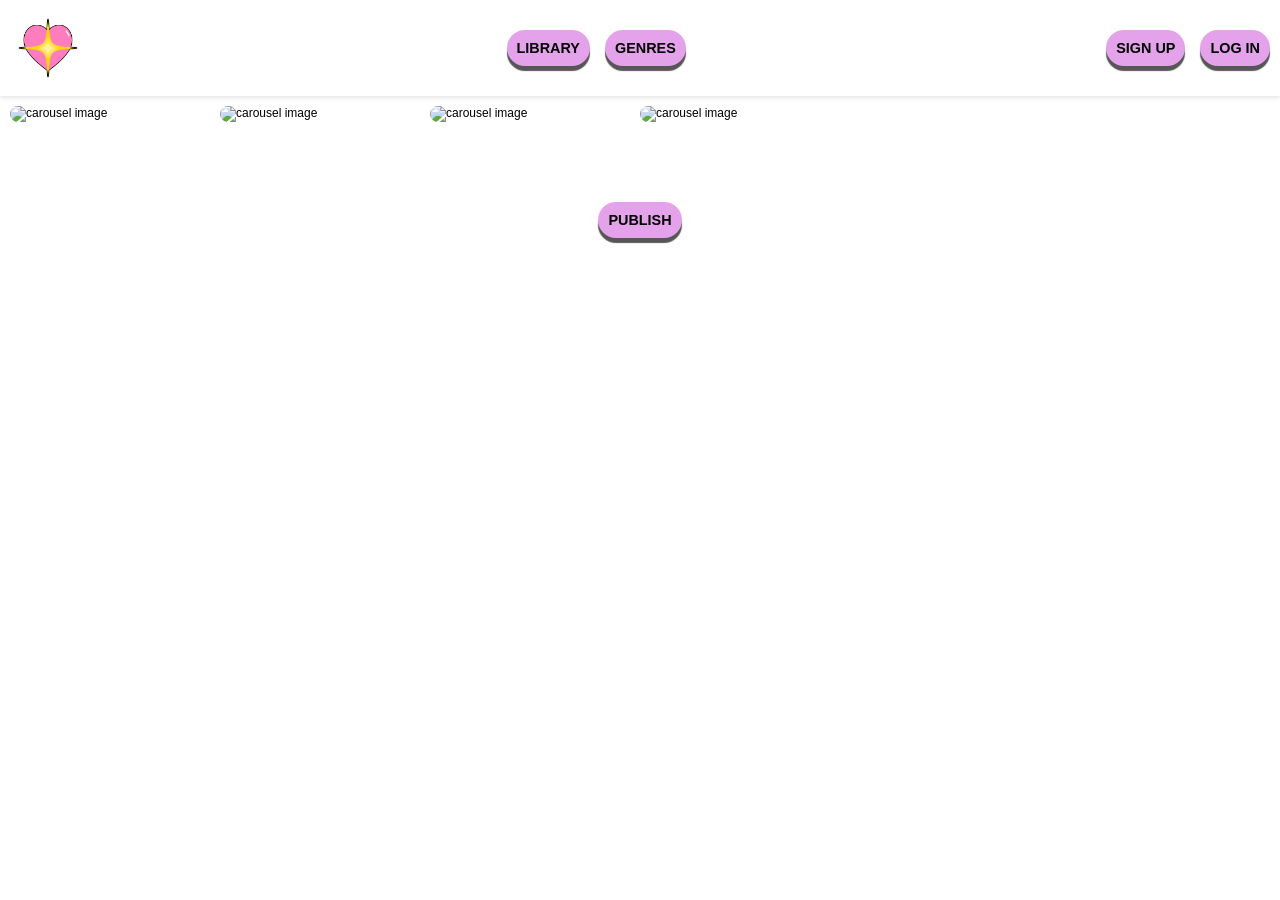
==== index.html @ db5f2ecc "new" ====
<!DOCTYPE HTML PUBLIC "-//W3C//DTD HTML 4.01 Transitional//EN"  "http://www.w3.org/TR/html4/loose.dtd">
<html>
<head>
<title>Club de bridge</title>
 <meta NAME="Author" CONTENT="M">
<meta HTTP-EQUIV="Content-Type" CONTENT="text/html; charset=utf-8">
  <!-- appel feuille de style -->
 <link href="style_op.css" type="text/css" rel="stylesheet" media="all">
</head>
<body>

<div class="header">
  <div class="logo">
    <img class="logo" src="logo.png" alt="logo">
  </div>

  <div class="button2">
    <a href="vue_listeadherents.php" class="button">LIBRARY</a>
    <a href="#" class="button">GENRES</a>
  </div>

  <div class="button1">
    <a href="signup.php" class="button">SIGN UP</a>  
    <a href="login.php" class="button">LOG IN</a>
  </div>
</div>

<div class="carousel">
  <img class="image" src="image.png" alt="carousel image">
  <img class="image" src="image.png" alt="carousel image">
  <img class="image" src="image.png" alt="carousel image">
  <img class="image" src="image.png" alt="carousel image">
</div>

<div class="publish-link">
  <a href="publish.php" class="button">PUBLISH</a>
</div>



</body>
</html>
---- style_op.css ----
body {
	font-family: Verdana, Arial, "sans serif";
	font-size: 12px;
	color: #000000;
	text-align: left;
	margin: 0px;
}

a {
	font-family: Arial, "sans serif";
	font-size: 1.10em;
	color: #000000;
	text-decoration: none;
}


a:hover {
	font-family: Arial, "sans serif";
	font-size: 1.10em;
	color: #d359a8;
	text-decoration: none;
}

p.erreur {
	/* définition du style message d'erreur */
	font-family: 'Franklin Gothic Medium', 'Arial Narrow', Arial, sans-serif;
	font-size: 1.50em;
	color: #9c3232;
	/* couleur : rouge */
	text-align: center;
	text-decoration: none;
}


p.resultat {
	/* définition du style message d'erreur */
	font-family: Arial, "sans serif";
	font-size: 1.50em;
	color: #000098;
	/* couleur : rouge */
	text-align: left;
	margin-left: 20px;
	text-decoration: none;
}

label {
	font-family: monospace, sans-serif;
	font-size: 1.20em;
	/* 120% de la taille standard */
	margin-left: 10px;
}

table {
	/* définition générale du style du tableau */
	border: 3px solid #6495ed;
	/* bordure du tableau : épaisseur, continue/pointillée (dotted), couleur */
	/*  border-collapse:collapse;   /* option qui fusionne les bordures du tableau aux bordures de cellules */
	width: 40%;
	/* largeur du tableau dans la page */
	margin: auto;
	/* marges automatiques : centrage par défaut */
	margin-top: 20px;
	background-color: #D0E3FA;
}

tr {
	/* table row : ligne de tableau */
	height: 20px;
	/* hauteur de ligne */

}

th {
	/* table header : 1ere ligne du tableau */
	font-family: monospace;
	font-size: 1.20em;
	/* 80% de la taille standard */
	text-align: center;
	/* centrage */
	border: 1px solid #000099;
	/* bordure du table header */
	width: 33%;
	/* largeur  */
	padding: 5px;
	/* marge interne  : peut être spécifiée différente au dessus et en dessous
						Avec padding-top: vous pouvez spécifier l'espace entre le contenu de l'élément et sa limite supérieure, etc. */
	background-color: #D0E3FA;
	background-image: url('sky.jpg');
	/* fond pour les cellules th */
}


td {
	/* table division : division de tableau, autrement dit "cellule" */
	font-family: verdana, sans-serif;
	font-size: 0.80em;
	/* 80% de la taille standard */
	width: 33%;
	/* suppose 3 colonnes */
	padding: 5px;
	text-align: center;
	vertical-align: middle;
	/*qui peut prendre les valeurs :  baseline | top | middle */
	background-color: #ffffff;
}

img.logo {
	width: 70px;
	height: auto;
	display: left;
	-ms-flex-align: center;
	margin: auto;
	padding: 3px;

}

h1.left-title {

	text-align: left;
	color: black;
	padding: 15px;
	display: inline-flex;
	-ms-flex-align: center;
	font-family: 'Franklin Gothic Medium', 'Arial Narrow', Arial, sans-serif;
}


h1.center-title {

	text-align: center;
	color: black;
	padding: 15px;
	display: inline-flex;
	-ms-flex-align: center;
	font-family: 'Franklin Gothic Medium', 'Arial Narrow', Arial, sans-serif;
}

.signup-form {
	display: flex;
	flex-direction: column;
	gap: 10px;
	justify-content: center;
	align-items: center;
}

.signup-fields {
	width: 50%;
	display: flex;
	flex-direction: row;
	flex-wrap: wrap;
	justify-content: space-between;
	align-items: center;
	margin-bottom: 5rem;
}

.sub1 {
	display: flex;
	flex-direction: column;
	gap: 5px;
	justify-content: flex-start;
	align-items: center
}

.sub2 {
	display: flex;
	flex-direction: column;
	gap: 5px;
	justify-content: flex-start;
}

.field-label {
	display: flex;
	flex-direction: column;
	gap: 5px;
	justify-content: center;
	width: 100%;
	align-items: start;
}

.field-label input {
	padding-left: 10px;
	font-size: 1rem;
	width: 100%;
	border-radius: 100px;
	height: 35px;
	font-family: 'Franklin Gothic Medium', 'Arial Narrow', Arial, sans-serif;
}

.publish,
.login,
.signup {
	margin: auto;
	padding: 10px;
	border: none;
	box-shadow: 0px 5px 1px #575656;
	background-color: #e3a2e9;
	border-radius: 100px;
	font-family: 'Franklin Gothic Medium', 'Arial Narrow', Arial, sans-serif;
	font-size: 1.20em;
	text-align: center;

}

.back {
	margin: auto;
	padding: 10px;
	box-shadow: 0px 5px 1px #575656;
	background-color: #d7bbeb;
	border-radius: 100px;
	font-family: 'Franklin Gothic Medium', 'Arial Narrow', Arial, sans-serif;
	font-size: 1.20em;
	text-align: center;
}

a.button {
	margin: auto;
	padding: 10px;
	box-shadow: 0px 5px 1px #575656;
	background-color: #e3a2e9;
	border-radius: 100px;
	font-family: 'Franklin Gothic Medium', 'Arial Narrow', Arial, sans-serif;
	font-size: 1.20em;
	text-align: center;

}

a {
	text-decoration: none;
}

.header {
	display: flex;
	justify-content: space-between;
	align-items: center;
	padding: 10px 10px;
	background-color: white;
	box-shadow: 0 2px 4px rgba(0, 0, 0, 0.1);
}


.logo {
	width: auto;
	height: auto;
	display: left;

}

.button1,
.button2 {
	display: flex;
	gap: 15px;
}

.button {
	background-color: #d493ff;
	color: black;
	font-weight: bold;
	font-family: sans-serif;
	border-radius: 20px;
	box-shadow: 2px 2px 4px rgba(151, 150, 150, 0.2);
	transition: transform 0.3s ease;
}


.publish-link:hover,
.signup:hover,
.back:hover,
.login:hover,
.button:hover {
	transform: scale(1.05);
}

.carousel {
	display: flex;
	overflow-x: auto;
	padding: 10px;
	gap: 10px;
}

.image {
	width: 200px;
	height: auto;
	border-radius: 10px;
}


.publish-link {
	text-align: center;
	margin-top: 20px;
	display: flex;
	padding: 50px;
	transition: transform 0.3s ease;
}

div.login-field {
	margin: auto;
	padding: 30px;
	width: 15%;
	box-shadow: 0px 5px 1px #a9a9a9;
	border-radius: 100px;
	font-family: 'Franklin Gothic Medium', 'Arial Narrow', Arial, sans-serif;
	font-size: 1.20em;
	text-align: left;
	background-color: #d7bbeb;
}

tr.login {
	height: 20px;
	width: 20%;
	color: white;
}

div.half {
	margin-left: 50%;
	font-family: 'Franklin Gothic Medium', 'Arial Narrow', Arial, sans-serif;
	font-size: 1.20em;
	text-align: left;
}
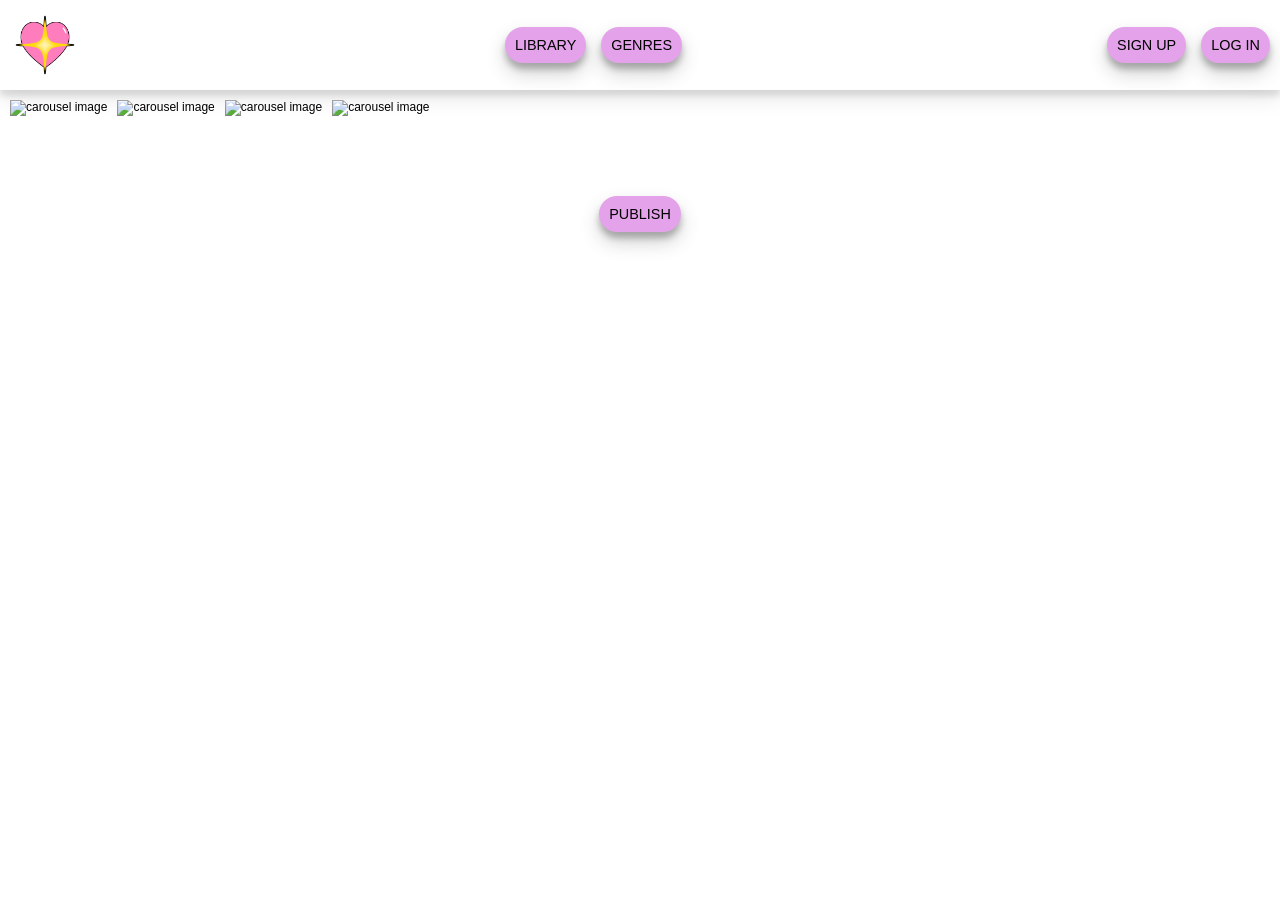
==== commit d8a1b637: "good" ====
--- a/index.html
+++ b/index.html
@@ -11,29 +11,29 @@
 
 <div class="header">
   <div class="logo">
-    <img class="logo" src="logo.png" alt="logo">
+    <img class="logo" src="./public/logo.png" alt="logo">
   </div>
 
   <div class="button2">
-    <a href="vue_listeadherents.php" class="button">LIBRARY</a>
-    <a href="#" class="button">GENRES</a>
+    <a href="library.php" class="button-pink">LIBRARY</a>
+    <a href="./views/genre.php" class="button-pink">GENRES</a>
   </div>
 
   <div class="button1">
-    <a href="signup.php" class="button">SIGN UP</a>  
-    <a href="login.php" class="button">LOG IN</a>
+    <a href="views/signup.php" class="button-pink">SIGN UP</a>  
+    <a href="login.html" class="button-pink">LOG IN</a>
   </div>
 </div>
 
 <div class="carousel">
-  <img class="image" src="image.png" alt="carousel image">
-  <img class="image" src="image.png" alt="carousel image">
-  <img class="image" src="image.png" alt="carousel image">
-  <img class="image" src="image.png" alt="carousel image">
+  <img src="image.png" alt="carousel image">
+  <img src="image.png" alt="carousel image">
+  <img src="image.png" alt="carousel image">
+  <img src="image.png" alt="carousel image">
 </div>
 
 <div class="publish-link">
-  <a href="publish.php" class="button">PUBLISH</a>
+  <a href="views/publish.php" class="button-pink">PUBLISH</a>
 </div>
 
 
--- a/style_op.css
+++ b/style_op.css
@@ -6,19 +6,13 @@
 	margin: 0px;
 }
 
+* {
+	font-family: 'Franklin Gothic Medium', 'Arial Narrow', Arial, sans-serif;
+}
+
 a {
-	font-family: Arial, "sans serif";
-	font-size: 1.10em;
-	color: #000000;
 	text-decoration: none;
-}
-
-
-a:hover {
-	font-family: Arial, "sans serif";
-	font-size: 1.10em;
-	color: #d359a8;
-	text-decoration: none;
+	transition: all 0.3s ease-in-out;
 }
 
 p.erreur {
@@ -68,25 +62,6 @@
 	height: 20px;
 	/* hauteur de ligne */
 
-}
-
-th {
-	/* table header : 1ere ligne du tableau */
-	font-family: monospace;
-	font-size: 1.20em;
-	/* 80% de la taille standard */
-	text-align: center;
-	/* centrage */
-	border: 1px solid #000099;
-	/* bordure du table header */
-	width: 33%;
-	/* largeur  */
-	padding: 5px;
-	/* marge interne  : peut être spécifiée différente au dessus et en dessous
-						Avec padding-top: vous pouvez spécifier l'espace entre le contenu de l'élément et sa limite supérieure, etc. */
-	background-color: #D0E3FA;
-	background-image: url('sky.jpg');
-	/* fond pour les cellules th */
 }
 
 
@@ -104,16 +79,6 @@
 	background-color: #ffffff;
 }
 
-img.logo {
-	width: 70px;
-	height: auto;
-	display: left;
-	-ms-flex-align: center;
-	margin: auto;
-	padding: 3px;
-
-}
-
 h1.left-title {
 
 	text-align: left;
@@ -134,6 +99,7 @@
 	-ms-flex-align: center;
 	font-family: 'Franklin Gothic Medium', 'Arial Narrow', Arial, sans-serif;
 }
+
 
 .signup-form {
 	display: flex;
@@ -186,25 +152,34 @@
 	font-family: 'Franklin Gothic Medium', 'Arial Narrow', Arial, sans-serif;
 }
 
-.publish,
-.login,
-.signup {
+.button-pink {
 	margin: auto;
 	padding: 10px;
+	color: black;
 	border: none;
-	box-shadow: 0px 5px 1px #575656;
+	box-shadow: rgba(0, 0, 0, 0.19) 0px 10px 20px, rgba(0, 0, 0, 0.23) 0px 6px 6px;
 	background-color: #e3a2e9;
 	border-radius: 100px;
 	font-family: 'Franklin Gothic Medium', 'Arial Narrow', Arial, sans-serif;
 	font-size: 1.20em;
 	text-align: center;
-
-}
-
-.back {
+	transition: all 0.1s ease-in-out;
+}
+
+.button-pink:hover {
+	transform: scale(1.1) !important;
+}
+
+.button-pink:active {
+	transform: scale(0.9) !important;
+	box-shadow: none;
+}
+
+.link-purple {
 	margin: auto;
 	padding: 10px;
-	box-shadow: 0px 5px 1px #575656;
+	color: black;
+	box-shadow: rgba(0, 0, 0, 0.19) 0px 10px 20px, rgba(0, 0, 0, 0.23) 0px 6px 6px;
 	background-color: #d7bbeb;
 	border-radius: 100px;
 	font-family: 'Franklin Gothic Medium', 'Arial Narrow', Arial, sans-serif;
@@ -212,37 +187,22 @@
 	text-align: center;
 }
 
-a.button {
-	margin: auto;
-	padding: 10px;
-	box-shadow: 0px 5px 1px #575656;
-	background-color: #e3a2e9;
-	border-radius: 100px;
-	font-family: 'Franklin Gothic Medium', 'Arial Narrow', Arial, sans-serif;
-	font-size: 1.20em;
-	text-align: center;
-
-}
-
-a {
-	text-decoration: none;
-}
-
 .header {
 	display: flex;
 	justify-content: space-between;
+	height: 70px;
 	align-items: center;
 	padding: 10px 10px;
 	background-color: white;
-	box-shadow: 0 2px 4px rgba(0, 0, 0, 0.1);
+	box-shadow: rgba(0, 0, 0, 0.078) 0px 10px 20px, rgba(0, 0, 0, 0.108) 0px 6px 6px;
 }
 
 
 .logo {
 	width: auto;
-	height: auto;
-	display: left;
-
+	height: 100%;
+	object-fit: contain;
+	align-self: left;
 }
 
 .button1,
@@ -257,17 +217,8 @@
 	font-weight: bold;
 	font-family: sans-serif;
 	border-radius: 20px;
-	box-shadow: 2px 2px 4px rgba(151, 150, 150, 0.2);
+	box-shadow: rgba(0, 0, 0, 0.19) 0px 10px 20px, rgba(0, 0, 0, 0.23) 0px 6px 6px;
 	transition: transform 0.3s ease;
-}
-
-
-.publish-link:hover,
-.signup:hover,
-.back:hover,
-.login:hover,
-.button:hover {
-	transform: scale(1.05);
 }
 
 .carousel {
@@ -292,11 +243,20 @@
 	transition: transform 0.3s ease;
 }
 
+.logo-publish {
+	width: 100%;
+	height: 70px;
+	align-items: center;
+	display: flex;
+	padding: 10px 10px;
+	justify-content: flex-start;
+}
+
 div.login-field {
 	margin: auto;
 	padding: 30px;
 	width: 15%;
-	box-shadow: 0px 5px 1px #a9a9a9;
+	box-shadow: rgba(0, 0, 0, 0.19) 0px 10px 20px, rgba(0, 0, 0, 0.23) 0px 6px 6px;
 	border-radius: 100px;
 	font-family: 'Franklin Gothic Medium', 'Arial Narrow', Arial, sans-serif;
 	font-size: 1.20em;
@@ -315,4 +275,38 @@
 	font-family: 'Franklin Gothic Medium', 'Arial Narrow', Arial, sans-serif;
 	font-size: 1.20em;
 	text-align: left;
+}
+
+.header2 {
+	display: flex;
+	height: 70px;
+	align-items: center;
+	padding: 10px 10px;
+	background-color: rgb(245, 222, 245);
+	box-shadow: rgba(0, 0, 0, 0.19) 0px 10px 20px, rgba(0, 0, 0, 0.23) 0px 6px 6px;
+}
+
+.container {
+	background-color: #77767641;
+	margin: auto;
+}
+
+.no-shadow {
+	box-shadow: none !important;
+}
+
+.header3 {
+	display: flex;
+	height: 10px;
+	justify-content: space-between;
+	gap: 10px;
+	overflow-x: auto;
+	align-items: center;
+	padding: 10px 10px;
+	background-color: rgb(250, 213, 230);
+}
+
+.bloc {
+	margin: auto;
+	font-family: 'Franklin Gothic Medium', 'Arial Narrow', Arial, sans-serif;
 }
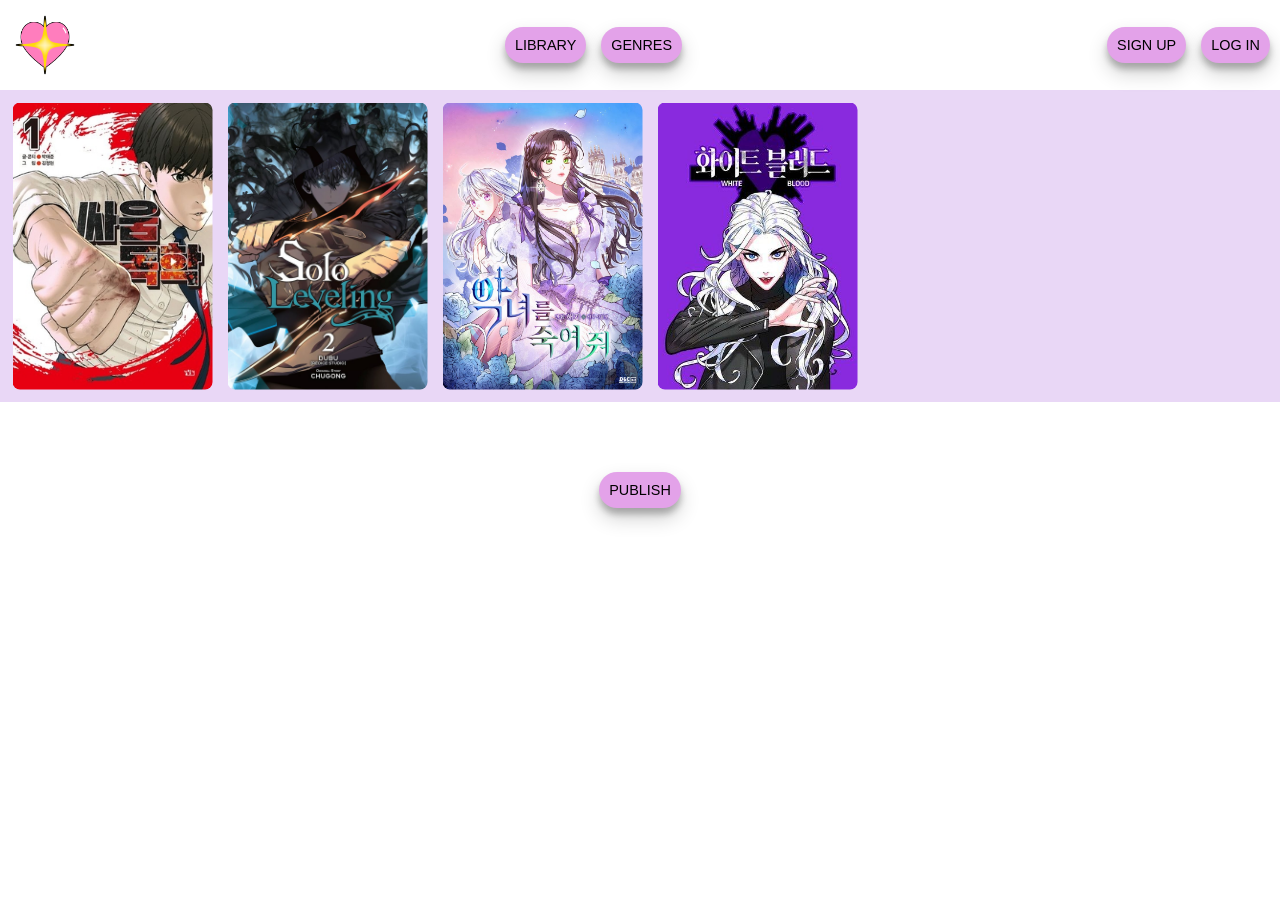
==== commit 4f420d98: "better" ====
--- a/index.html
+++ b/index.html
@@ -1,7 +1,7 @@
 <!DOCTYPE HTML PUBLIC "-//W3C//DTD HTML 4.01 Transitional//EN"  "http://www.w3.org/TR/html4/loose.dtd">
 <html>
 <head>
-<title>Club de bridge</title>
+<title>Webtoon</title>
  <meta NAME="Author" CONTENT="M">
 <meta HTTP-EQUIV="Content-Type" CONTENT="text/html; charset=utf-8">
   <!-- appel feuille de style -->
@@ -12,7 +12,7 @@
 <div class="header">
   <div class="logo">
     <img class="logo" src="./public/logo.png" alt="logo">
-  </div>
+</div>
 
   <div class="button2">
     <a href="library.php" class="button-pink">LIBRARY</a>
@@ -26,10 +26,10 @@
 </div>
 
 <div class="carousel">
-  <img src="image.png" alt="carousel image">
-  <img src="image.png" alt="carousel image">
-  <img src="image.png" alt="carousel image">
-  <img src="image.png" alt="carousel image">
+  <img class="default" src="./public/manhwa1.jpg" alt="carousel image">
+  <img class="default" src="./public/manhwa2.jpg" alt="carousel image">
+  <img class="default" src="./public/manhwa3.jpg" alt="carousel image">
+  <img class="default" src="./public/manhwa4.jpg" alt="carousel image">
 </div>
 
 <div class="publish-link">
--- a/style_op.css
+++ b/style_op.css
@@ -16,22 +16,18 @@
 }
 
 p.erreur {
-	/* définition du style message d'erreur */
 	font-family: 'Franklin Gothic Medium', 'Arial Narrow', Arial, sans-serif;
 	font-size: 1.50em;
 	color: #9c3232;
-	/* couleur : rouge */
 	text-align: center;
 	text-decoration: none;
 }
 
 
 p.resultat {
-	/* définition du style message d'erreur */
 	font-family: Arial, "sans serif";
 	font-size: 1.50em;
 	color: #000098;
-	/* couleur : rouge */
 	text-align: left;
 	margin-left: 20px;
 	text-decoration: none;
@@ -40,44 +36,17 @@
 label {
 	font-family: monospace, sans-serif;
 	font-size: 1.20em;
-	/* 120% de la taille standard */
 	margin-left: 10px;
 }
 
 table {
-	/* définition générale du style du tableau */
 	border: 3px solid #6495ed;
-	/* bordure du tableau : épaisseur, continue/pointillée (dotted), couleur */
-	/*  border-collapse:collapse;   /* option qui fusionne les bordures du tableau aux bordures de cellules */
 	width: 40%;
-	/* largeur du tableau dans la page */
-	margin: auto;
-	/* marges automatiques : centrage par défaut */
+	margin: auto;
 	margin-top: 20px;
 	background-color: #D0E3FA;
 }
 
-tr {
-	/* table row : ligne de tableau */
-	height: 20px;
-	/* hauteur de ligne */
-
-}
-
-
-td {
-	/* table division : division de tableau, autrement dit "cellule" */
-	font-family: verdana, sans-serif;
-	font-size: 0.80em;
-	/* 80% de la taille standard */
-	width: 33%;
-	/* suppose 3 colonnes */
-	padding: 5px;
-	text-align: center;
-	vertical-align: middle;
-	/*qui peut prendre les valeurs :  baseline | top | middle */
-	background-color: #ffffff;
-}
 
 h1.left-title {
 
@@ -90,16 +59,23 @@
 }
 
 
-h1.center-title {
-
+.center-title {
 	text-align: center;
 	color: black;
 	padding: 15px;
-	display: inline-flex;
-	-ms-flex-align: center;
-	font-family: 'Franklin Gothic Medium', 'Arial Narrow', Arial, sans-serif;
-}
-
+	float : center;
+
+}
+
+.form-group {
+	display: flex;
+	flex-direction: row;
+	gap: 5px;
+	justify-content: left;
+	align-items: right;
+	gap: 5px;
+	
+}
 
 .signup-form {
 	display: flex;
@@ -111,6 +87,7 @@
 
 .signup-fields {
 	width: 50%;
+	padding: 5%;
 	display: flex;
 	flex-direction: row;
 	flex-wrap: wrap;
@@ -136,12 +113,29 @@
 
 .field-label {
 	display: flex;
+	background-color: #d7bbeb;
+	padding: 10%;
+	border-radius: 100px;
+	margin: 5%;
 	flex-direction: column;
 	gap: 5px;
 	justify-content: center;
 	width: 100%;
 	align-items: start;
 }
+
+.sign.field-label {
+	display: flex;
+	padding: 10%;
+	border-radius: 100px;
+	margin: 5%;
+	flex-direction: column;
+	gap: 5px;
+	justify-content: center;
+	width: 100%;
+	align-items: start;
+}
+
 
 .field-label input {
 	padding-left: 10px;
@@ -195,6 +189,34 @@
 	padding: 10px 10px;
 	background-color: white;
 	box-shadow: rgba(0, 0, 0, 0.078) 0px 10px 20px, rgba(0, 0, 0, 0.108) 0px 6px 6px;
+}
+
+.header1 {
+	display: flex;
+	height: 70px;
+	align-items: center;
+	padding: 10px 10px;
+	background-color: rgb(255, 255, 255);
+}
+
+.header2 {
+	display: flex;
+	height: 70px;
+	align-items: center;
+	padding: 10px 10px;
+	background-color: rgb(245, 222, 245);
+	box-shadow: rgba(0, 0, 0, 0.19) 0px 10px 20px, rgba(0, 0, 0, 0.23) 0px 6px 6px;
+}
+
+.header3 {
+	display: flex;
+	height: 10px;
+	justify-content: space-between;
+	gap: 10px;
+	overflow-x: auto;
+	align-items: center;
+	padding: 10px 10px;
+	background-color: rgb(250, 213, 230);
 }
 
 
@@ -223,14 +245,17 @@
 
 .carousel {
 	display: flex;
+	margin: auto;
 	overflow-x: auto;
+	background-color: #e9d7f6;
 	padding: 10px;
 	gap: 10px;
 }
 
-.image {
+.default {
 	width: 200px;
 	height: auto;
+	padding: 2.5px;
 	border-radius: 10px;
 }
 
@@ -252,7 +277,7 @@
 	justify-content: flex-start;
 }
 
-div.login-field {
+.login-fields {
 	margin: auto;
 	padding: 30px;
 	width: 15%;
@@ -277,15 +302,6 @@
 	text-align: left;
 }
 
-.header2 {
-	display: flex;
-	height: 70px;
-	align-items: center;
-	padding: 10px 10px;
-	background-color: rgb(245, 222, 245);
-	box-shadow: rgba(0, 0, 0, 0.19) 0px 10px 20px, rgba(0, 0, 0, 0.23) 0px 6px 6px;
-}
-
 .container {
 	background-color: #77767641;
 	margin: auto;
@@ -295,18 +311,25 @@
 	box-shadow: none !important;
 }
 
-.header3 {
-	display: flex;
-	height: 10px;
-	justify-content: space-between;
-	gap: 10px;
-	overflow-x: auto;
-	align-items: center;
-	padding: 10px 10px;
-	background-color: rgb(250, 213, 230);
-}
+
 
 .bloc {
 	margin: auto;
 	font-family: 'Franklin Gothic Medium', 'Arial Narrow', Arial, sans-serif;
+}
+
+.right-field {
+	padding: 30px;
+	margin: 2%;
+	text-align: left;
+	justify-content: right;
+	background-color: aquamarine;
+}
+
+.left-field {
+	margin: 2%;
+	padding: 30px;
+	text-align: left;
+	justify-content: left;	
+	background-color: #6495ed;
 }
